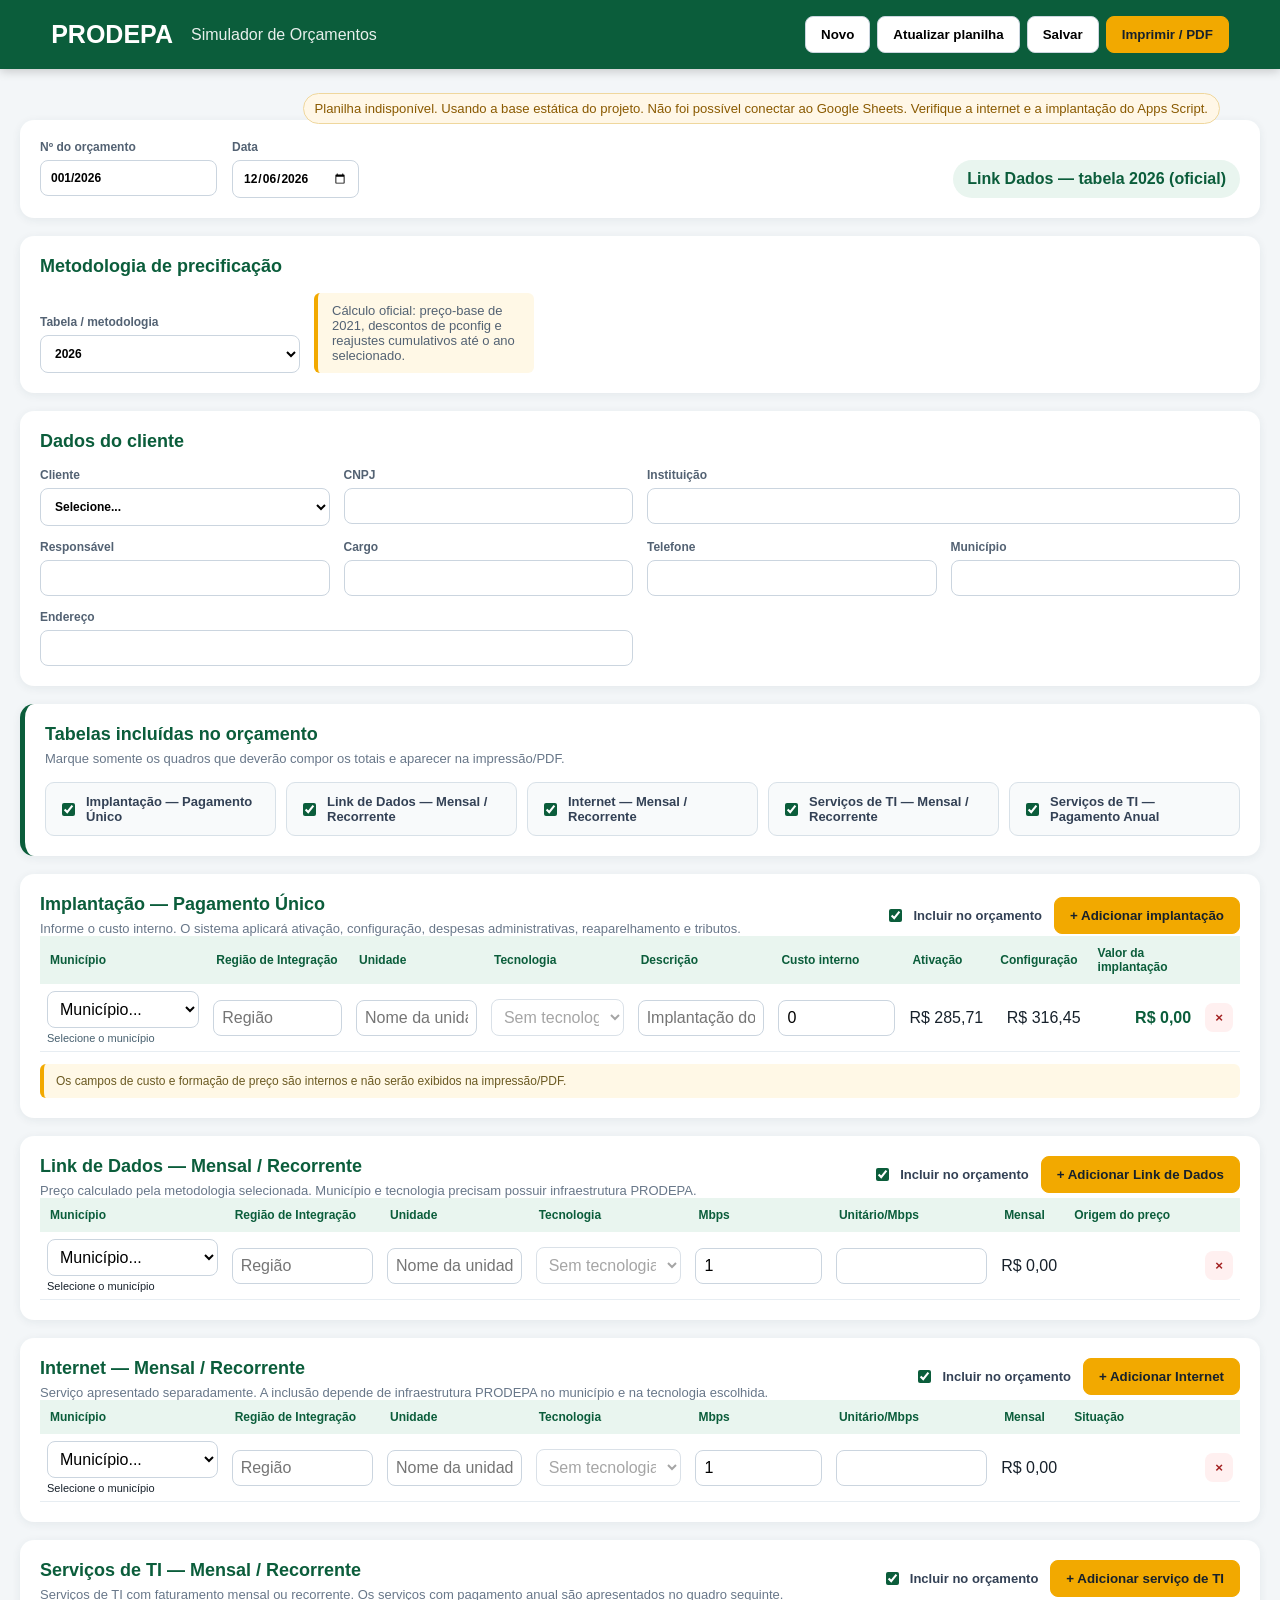
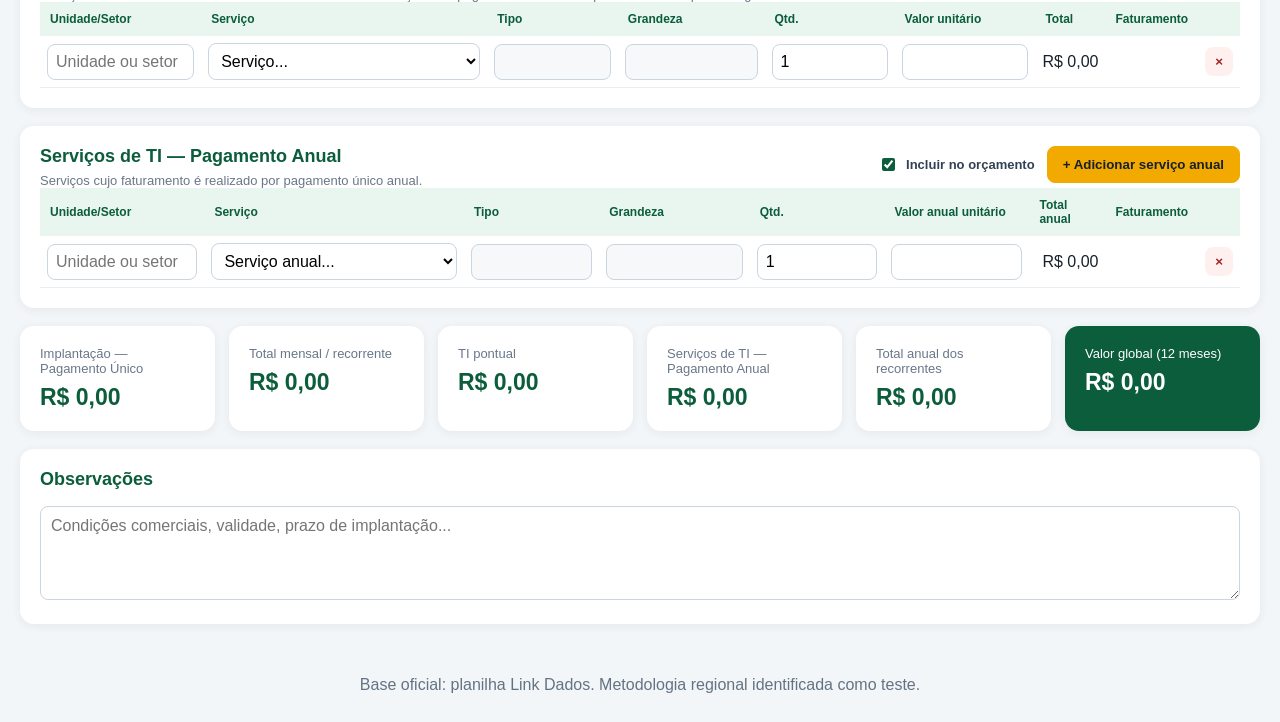
==== index.html @ 3b42f342 "Add files via upload Integração com Google Sheets - Módulo 1" ====
<!doctype html><html lang="pt-BR"><head><meta charset="utf-8"><meta name="viewport" content="width=device-width,initial-scale=1"><title>Simulador de Orçamentos</title><link rel="stylesheet" href="css/style.css"><link rel="stylesheet" href="css/print.css"></head><body>
<header><div><strong>PRODEPA</strong><span>Simulador de Orçamentos</span></div><nav><button id="newBtn">Novo</button><button id="syncBtn" title="Buscar os dados mais recentes da planilha Google">Atualizar planilha</button><button id="saveBtn">Salvar</button><button id="printBtn" class="primary">Imprimir / PDF</button></nav></header>
<main><section class="sync-panel"><span id="syncStatus" class="sync-status">Preparando integração…</span></section><section class="card hero"><div><label>Nº do orçamento<input id="numero" value="001/2026"></label><label>Data<input id="data" type="date"></label></div><div id="baseStatus" class="status"></div></section>
<section class="card"><h2>Metodologia de precificação</h2><div class="pricing-grid"><label>Tabela / metodologia<select id="anoTabela"></select></label><p id="methodNote" class="method-note"></p></div></section>
<section class="card"><h2>Dados do cliente</h2><div class="grid"><label>Cliente<select id="cliente"></select></label><label>CNPJ<input id="cnpj"></label><label class="span2">Instituição<input id="instituicao"></label><label>Responsável<input id="responsavel"></label><label>Cargo<input id="cargo"></label><label>Telefone<input id="telefone"></label><label>Município<input id="municipioCliente"></label><label class="span2">Endereço<input id="endereco"></label></div></section>

<section class="card table-selector-card"><h2>Tabelas incluídas no orçamento</h2><p class="section-help">Marque somente os quadros que deverão compor os totais e aparecer na impressão/PDF.</p><div class="table-selector-grid">
<label class="check-option"><input type="checkbox" class="table-toggle" data-target="implantacao" checked> Implantação — Pagamento Único</label>
<label class="check-option"><input type="checkbox" class="table-toggle" data-target="link" checked> Link de Dados — Mensal / Recorrente</label>
<label class="check-option"><input type="checkbox" class="table-toggle" data-target="internet" checked> Internet — Mensal / Recorrente</label>
<label class="check-option"><input type="checkbox" class="table-toggle" data-target="ti" checked> Serviços de TI — Mensal / Recorrente</label>
<label class="check-option"><input type="checkbox" class="table-toggle" data-target="tiAnual" checked> Serviços de TI — Pagamento Anual</label>
</div></section>

<section id="table-implantacao" data-table-key="implantacao" class="card installation-card budget-table"><div class="section-title"><div><h2>Implantação — Pagamento Único</h2><p class="section-help">Informe o custo interno. O sistema aplicará ativação, configuração, despesas administrativas, reaparelhamento e tributos.</p></div><div class="section-actions"><label class="include-inline"><input type="checkbox" class="inline-table-toggle" data-target="implantacao" checked> Incluir no orçamento</label><button id="addInstallationBtn" class="primary">+ Adicionar implantação</button></div></div><div class="table-wrap"><table class="installation-table"><thead><tr><th>Município</th><th>Região de Integração</th><th>Unidade</th><th>Tecnologia</th><th>Descrição</th><th class="internal-only">Custo interno</th><th class="internal-only">Ativação</th><th class="internal-only">Configuração</th><th>Valor da implantação</th><th></th></tr></thead><tbody id="installations"></tbody></table></div><p class="internal-note internal-only">Os campos de custo e formação de preço são internos e não serão exibidos na impressão/PDF.</p></section>

<section id="table-link" data-table-key="link" class="card service-card budget-table"><div class="section-title"><div><h2>Link de Dados — Mensal / Recorrente</h2><p class="section-help">Preço calculado pela metodologia selecionada. Município e tecnologia precisam possuir infraestrutura PRODEPA.</p></div><div class="section-actions"><label class="include-inline"><input type="checkbox" class="inline-table-toggle" data-target="link" checked> Incluir no orçamento</label><button id="addLinkBtn" class="primary">+ Adicionar Link de Dados</button></div></div><div class="table-wrap"><table><thead><tr><th>Município</th><th>Região de Integração</th><th>Unidade</th><th>Tecnologia</th><th>Mbps</th><th>Unitário/Mbps</th><th>Mensal</th><th>Origem do preço</th><th></th></tr></thead><tbody id="linkItems"></tbody></table></div></section>

<section id="table-internet" data-table-key="internet" class="card service-card budget-table"><div class="section-title"><div><h2>Internet — Mensal / Recorrente</h2><p class="section-help">Serviço apresentado separadamente. A inclusão depende de infraestrutura PRODEPA no município e na tecnologia escolhida.</p></div><div class="section-actions"><label class="include-inline"><input type="checkbox" class="inline-table-toggle" data-target="internet" checked> Incluir no orçamento</label><button id="addInternetBtn" class="primary">+ Adicionar Internet</button></div></div><div class="table-wrap"><table><thead><tr><th>Município</th><th>Região de Integração</th><th>Unidade</th><th>Tecnologia</th><th>Mbps</th><th>Unitário/Mbps</th><th>Mensal</th><th>Situação</th><th></th></tr></thead><tbody id="internetItems"></tbody></table></div></section>

<section id="table-ti" data-table-key="ti" class="card service-card budget-table"><div class="section-title"><div><h2>Serviços de TI — Mensal / Recorrente</h2><p class="section-help">Serviços de TI com faturamento mensal ou recorrente. Os serviços com pagamento anual são apresentados no quadro seguinte.</p></div><div class="section-actions"><label class="include-inline"><input type="checkbox" class="inline-table-toggle" data-target="ti" checked> Incluir no orçamento</label><button id="addTiBtn" class="primary">+ Adicionar serviço de TI</button></div></div><div class="table-wrap"><table class="ti-table"><thead><tr><th>Unidade/Setor</th><th>Serviço</th><th>Tipo</th><th>Grandeza</th><th>Qtd.</th><th>Valor unitário</th><th>Total</th><th>Faturamento</th><th></th></tr></thead><tbody id="tiItems"></tbody></table></div></section>

<section id="table-tiAnual" data-table-key="tiAnual" class="card service-card budget-table"><div class="section-title"><div><h2>Serviços de TI — Pagamento Anual</h2><p class="section-help">Serviços cujo faturamento é realizado por pagamento único anual.</p></div><div class="section-actions"><label class="include-inline"><input type="checkbox" class="inline-table-toggle" data-target="tiAnual" checked> Incluir no orçamento</label><button id="addTiAnnualBtn" class="primary">+ Adicionar serviço anual</button></div></div><div class="table-wrap"><table class="ti-table"><thead><tr><th>Unidade/Setor</th><th>Serviço</th><th>Tipo</th><th>Grandeza</th><th>Qtd.</th><th>Valor anual unitário</th><th>Total anual</th><th>Faturamento</th><th></th></tr></thead><tbody id="tiAnnualItems"></tbody></table></div></section>

<section class="summary"><article><span>Implantação — Pagamento Único</span><strong id="totalImpl">R$ 0,00</strong></article><article><span>Total mensal / recorrente</span><strong id="totalMensal">R$ 0,00</strong></article><article><span>TI pontual</span><strong id="totalPontual">R$ 0,00</strong></article><article><span>Serviços de TI — Pagamento Anual</span><strong id="totalTiAnual">R$ 0,00</strong></article><article><span>Total anual dos recorrentes</span><strong id="totalAnual">R$ 0,00</strong></article><article class="grand"><span>Valor global (12 meses)</span><strong id="totalGlobal">R$ 0,00</strong></article></section>
<section class="card"><h2>Observações</h2><textarea id="obs" rows="4" placeholder="Condições comerciais, validade, prazo de implantação..."></textarea></section>
</main><footer>Base oficial: planilha Link Dados. Metodologia regional identificada como teste.</footer><script src="dados/data.js"></script><script src="dados/pricing.js"></script>
<script src="js/google-sheets-config.js"></script><script src="js/google-sheets-service.js"></script>
<script src="js/core.js"></script><script src="js/infrastructure.js"></script><script src="js/pricing.js"></script><script src="js/totals.js"></script><script src="js/access.js"></script><script src="js/services.js"></script><script src="js/installation.js"></script><script src="js/storage.js"></script><script src="js/ui.js"></script><script src="js/app.js"></script></body></html>
---- css/style.css ----
*{box-sizing:border-box}body{margin:0;font-family:Inter,Segoe UI,Arial,sans-serif;background:#f3f6f8;color:#17212b}header{background:#0b5d3b;color:white;padding:16px 4vw;display:flex;justify-content:space-between;align-items:center;position:sticky;top:0;z-index:5;box-shadow:0 2px 10px #0003}header div{display:flex;gap:18px;align-items:center}header strong{font-size:25px}header span{opacity:.9}button{border:1px solid #cbd5df;background:white;border-radius:8px;padding:10px 15px;cursor:pointer;font-weight:600}header button{margin-left:7px}.primary{background:#f2a900;color:#17212b;border-color:#f2a900}main{max-width:1440px;margin:24px auto;padding:0 20px}.card{background:white;border-radius:14px;padding:20px;margin-bottom:18px;box-shadow:0 2px 10px #17324d12}.hero{display:flex;justify-content:space-between;align-items:end}.hero>div:first-child{display:flex;gap:15px}.status{background:#e9f5ef;color:#0b5d3b;padding:10px 14px;border-radius:20px;font-weight:700}h2{margin:0 0 16px;font-size:18px;color:#0b5d3b}.grid{display:grid;grid-template-columns:repeat(4,1fr);gap:14px}.span2{grid-column:span 2}label{font-size:12px;font-weight:700;color:#536273;display:flex;flex-direction:column;gap:6px}input,select,textarea{width:100%;border:1px solid #cbd5df;border-radius:8px;padding:10px;background:white;font:inherit}input:focus,select:focus,textarea:focus{outline:2px solid #8bc7aa;border-color:#0b5d3b}.section-title{display:flex;justify-content:space-between;align-items:center}.table-wrap{overflow:auto}table{width:100%;border-collapse:collapse;min-width:1100px}th{background:#e9f5ef;color:#0b5d3b;text-align:left;padding:10px;font-size:12px}td{padding:7px;border-bottom:1px solid #e7edf2}td input,td select{padding:8px}.money{white-space:nowrap;text-align:right;font-variant-numeric:tabular-nums}.remove{color:#a32121;border:none;background:#fff0f0;padding:7px 10px}.summary{display:grid;grid-template-columns:repeat(4,1fr);gap:14px;margin-bottom:18px}.summary article{background:white;border-radius:14px;padding:20px;box-shadow:0 2px 10px #17324d12}.summary span{display:block;color:#687789;font-size:13px}.summary strong{display:block;margin-top:8px;font-size:23px;color:#0b5d3b}.summary .grand{background:#0b5d3b}.summary .grand span,.summary .grand strong{color:white}footer{text-align:center;padding:28px;color:#647383}@media(max-width:900px){.grid{grid-template-columns:1fr 1fr}.summary{grid-template-columns:1fr 1fr}header span{display:none}}@media print{body{background:white}header nav,.section-title button,.remove{display:none!important}header{position:static;box-shadow:none}main{margin:0;max-width:none}.card,.summary article{box-shadow:none;border:1px solid #bbb;break-inside:avoid}input,select,textarea{border:none;padding:2px;appearance:none}.table-wrap{overflow:visible}table{min-width:0;font-size:10px}footer{display:none}}.pricing-grid{display:grid;grid-template-columns:260px 220px 1fr;gap:14px;align-items:end}.method-note{margin:0;padding:10px 14px;border-left:4px solid #f2a900;background:#fff8e6;border-radius:6px;font-size:13px;color:#536273}.priceSource{display:block;min-width:120px;color:#536273;line-height:1.25}.coverage{display:block;margin-top:4px;font-size:11px}@media(max-width:900px){.pricing-grid{grid-template-columns:1fr}.method-note{grid-column:1}}

/* Validação de infraestrutura de Link de Dados */
#items tr.invalid-infrastructure {
  background: #fff1f1;
  outline: 2px solid #b42318;
  outline-offset: -2px;
}
#items tr.invalid-infrastructure input:disabled {
  background: #f3f4f6;
  color: #667085;
}
.blocked-message {
  color: #b42318;
  font-weight: 700;
  display: block;
}

.section-help{margin:-10px 0 0;color:#687789;font-size:13px;font-weight:400}.internal-note{margin:12px 0 0;padding:10px 12px;background:#fff8e6;border-left:4px solid #f2a900;border-radius:6px;color:#6b5a22;font-size:12px}.installation-table{min-width:1200px}.installation-table .valor-final{font-weight:700;color:#0b5d3b}
@media print{.internal-only{display:none!important}.installation-card .section-help,.installation-card .internal-note{display:none!important}.installation-table{min-width:0}.installation-table th:last-child,.installation-table td:last-child{display:none!important}}

.installation-status{display:block;margin-top:4px;font-size:11px;color:#47606f}.invalid-infrastructure .installation-status{color:#b42318;font-weight:700}

/* Tabelas separadas por categoria */
.service-card .section-title{align-items:flex-start;gap:18px}.service-card table{min-width:1050px}.ti-table{min-width:1250px}.ti-table input[readonly]{background:#f6f8fa;color:#536273}.summary{grid-template-columns:repeat(5,1fr)}
#linkItems tr.invalid-infrastructure,#internetItems tr.invalid-infrastructure,#installations tr.invalid-infrastructure{background:#fff1f1;outline:2px solid #b42318;outline-offset:-2px}
#linkItems tr.invalid-infrastructure input:disabled,#internetItems tr.invalid-infrastructure input:disabled{background:#f3f4f6;color:#667085}
@media(max-width:1100px){.summary{grid-template-columns:repeat(2,1fr)}}
@media print{.service-card .section-help{display:none!important}.service-card{break-inside:auto}.summary{grid-template-columns:repeat(5,1fr)}.summary article{padding:10px}.summary strong{font-size:16px}}

/* Seleção das tabelas que compõem o orçamento */
.table-selector-card{border-left:5px solid #0b5d3b}.table-selector-grid{display:grid;grid-template-columns:repeat(5,minmax(170px,1fr));gap:10px;margin-top:16px}.check-option,.include-inline{display:flex;flex-direction:row;align-items:center;gap:8px;color:#334155;font-size:13px;font-weight:700}.check-option{padding:11px 12px;border:1px solid #d8e1e8;border-radius:9px;background:#f8fafb}.check-option input,.include-inline input{width:auto;accent-color:#0b5d3b}.section-actions{display:flex;align-items:center;gap:12px}.excluded-table{opacity:.58;border:2px dashed #98a2b3}.excluded-table::before{content:'Tabela excluída dos totais e da impressão';display:block;margin-bottom:12px;padding:8px 10px;background:#f2f4f7;color:#475467;border-radius:7px;font-size:12px;font-weight:700}.summary{grid-template-columns:repeat(6,1fr)}
@media(max-width:1100px){.table-selector-grid{grid-template-columns:repeat(2,1fr)}.section-actions{align-items:flex-end;flex-direction:column}.summary{grid-template-columns:repeat(2,1fr)}}
@media print{.table-selector-card,.include-inline{display:none!important}.budget-table.excluded-table{display:none!important}.excluded-table::before{display:none!important}.summary{grid-template-columns:repeat(6,1fr)}}

/* Sincronização com Google Sheets */
.sync-panel{max-width:1200px;margin:14px auto -4px;padding:0 20px;display:flex;justify-content:flex-end}
.sync-status{display:inline-flex;align-items:center;gap:8px;padding:7px 11px;border-radius:999px;font-size:.82rem;background:#eef2f7;color:#425466;border:1px solid #d9e1ea}
.sync-status.loading::before{content:'↻';display:inline-block;animation:sheet-spin 1s linear infinite}
.sync-status.success{background:#edf8f1;color:#176b3a;border-color:#bfe4cc}
.sync-status.warning{background:#fff7e7;color:#8a5a00;border-color:#efd79d}
header nav button:disabled{opacity:.55;cursor:wait}
@keyframes sheet-spin{to{transform:rotate(360deg)}}
@media print{.sync-panel,#syncBtn{display:none!important}}
---- css/print.css ----
@media print {
  .table-selector-card,.include-inline,.internal-only,header nav,.section-title button,.remove{display:none!important}
  .budget-table.excluded-table{display:none!important}
  body{background:#fff}
  header{position:static;box-shadow:none}
}
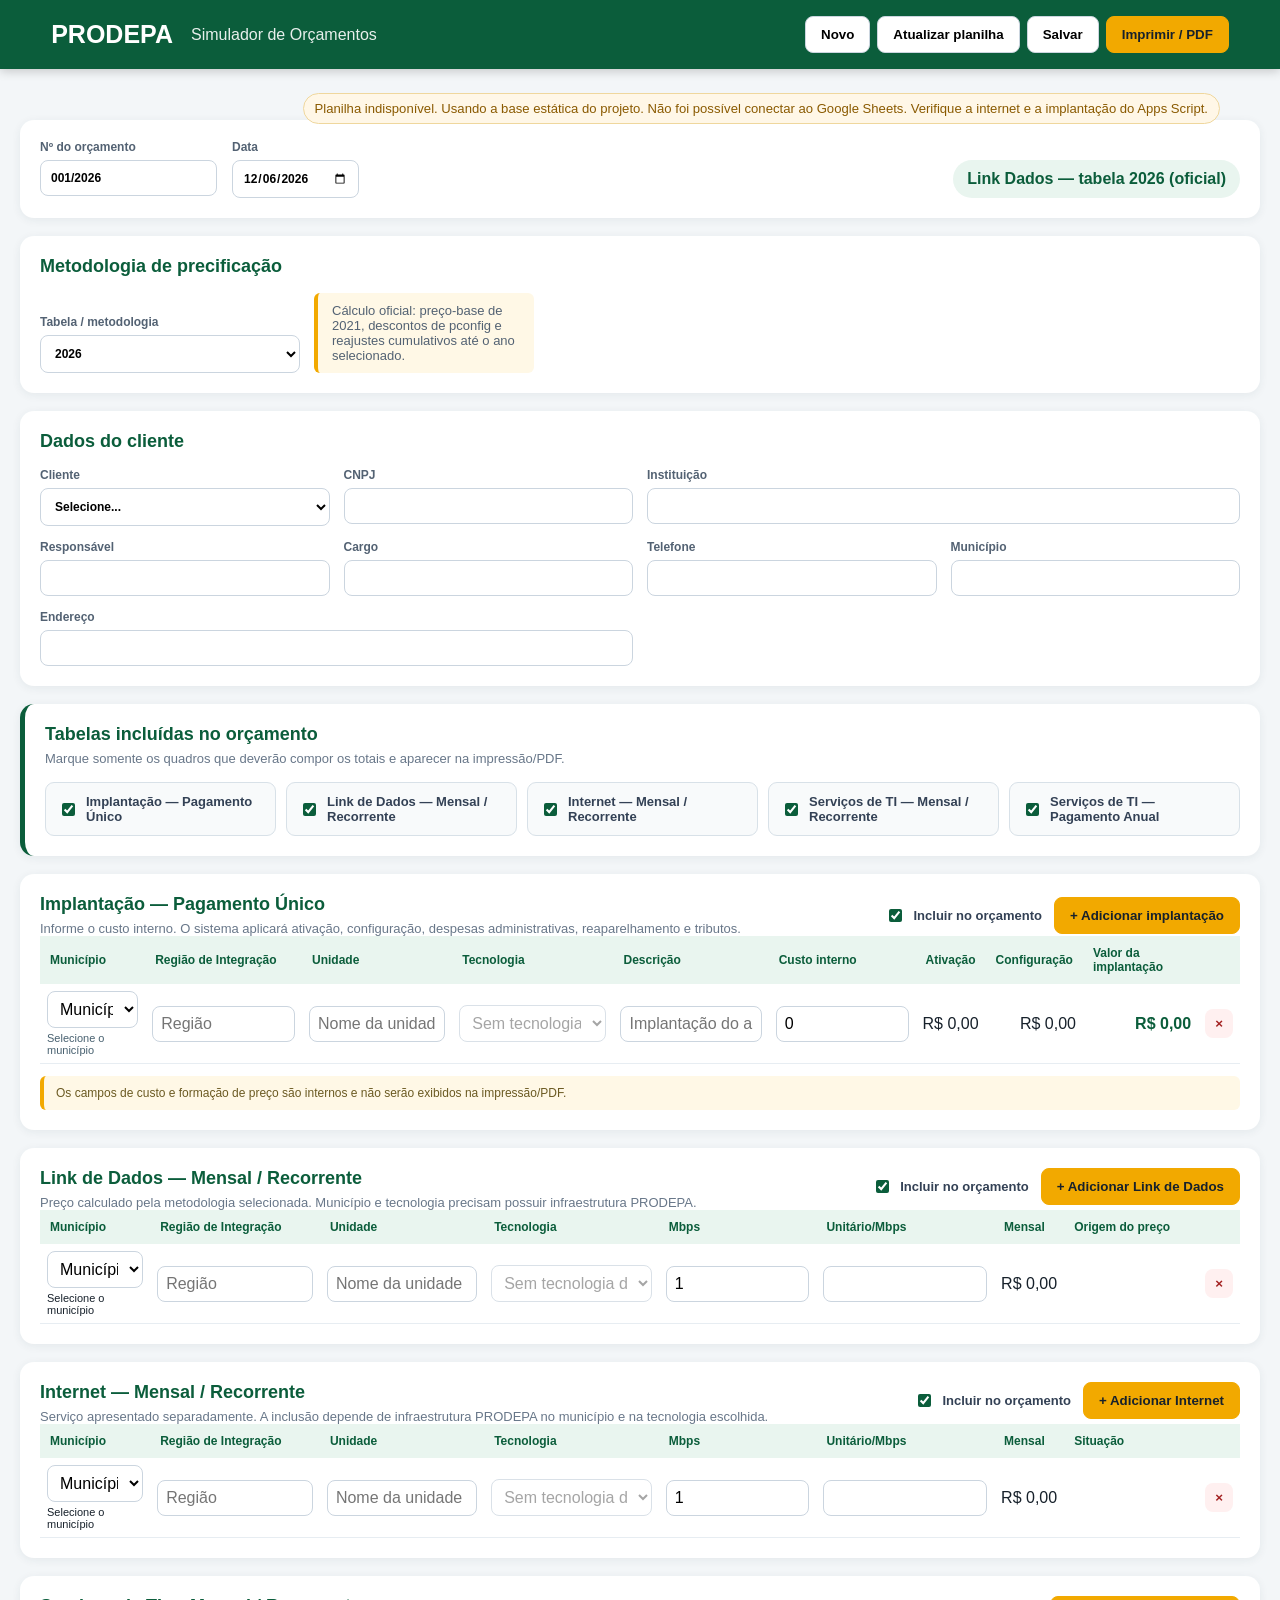
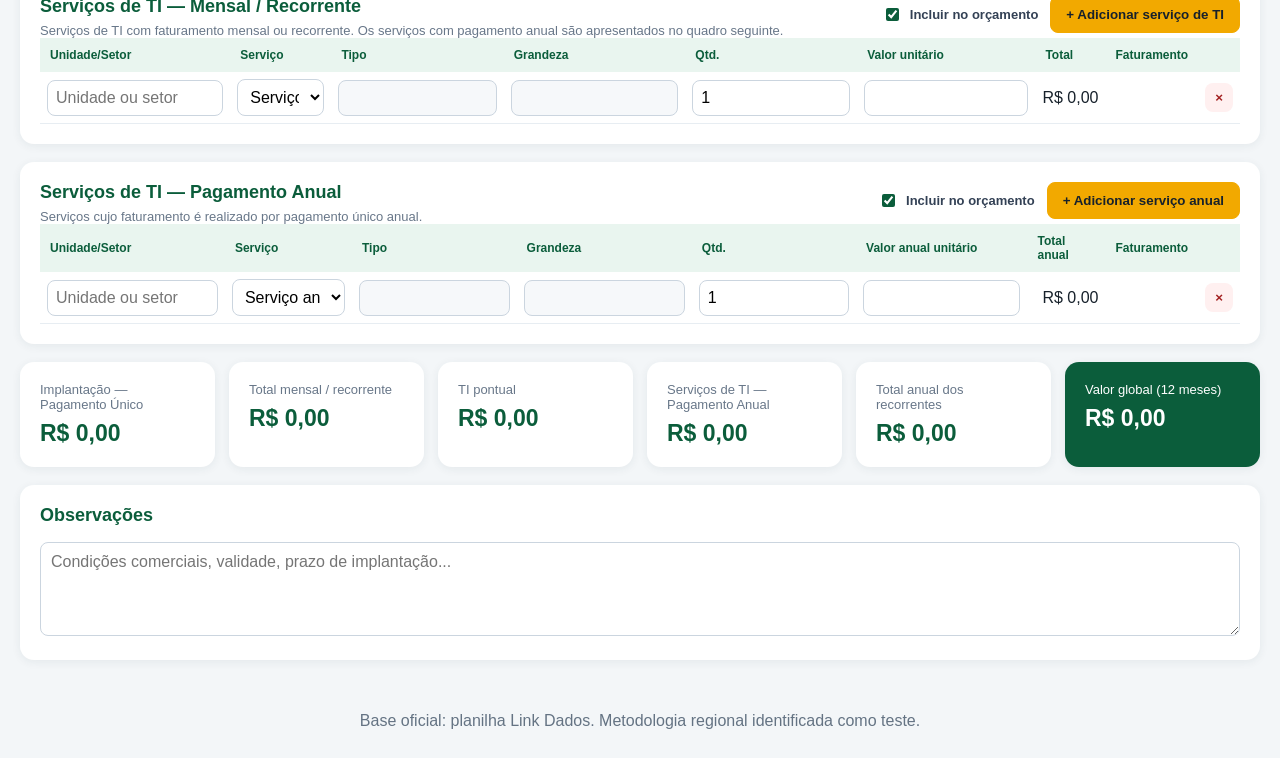
==== commit 420b8aac: "Add files via upload" ====
--- a/index.html
+++ b/index.html
@@ -24,6 +24,6 @@
 
 <section class="summary"><article><span>Implantação — Pagamento Único</span><strong id="totalImpl">R$ 0,00</strong></article><article><span>Total mensal / recorrente</span><strong id="totalMensal">R$ 0,00</strong></article><article><span>TI pontual</span><strong id="totalPontual">R$ 0,00</strong></article><article><span>Serviços de TI — Pagamento Anual</span><strong id="totalTiAnual">R$ 0,00</strong></article><article><span>Total anual dos recorrentes</span><strong id="totalAnual">R$ 0,00</strong></article><article class="grand"><span>Valor global (12 meses)</span><strong id="totalGlobal">R$ 0,00</strong></article></section>
 <section class="card"><h2>Observações</h2><textarea id="obs" rows="4" placeholder="Condições comerciais, validade, prazo de implantação..."></textarea></section>
-</main><footer>Base oficial: planilha Link Dados. Metodologia regional identificada como teste.</footer><script src="dados/data.js"></script><script src="dados/pricing.js"></script>
-<script src="js/google-sheets-config.js"></script><script src="js/google-sheets-service.js"></script>
+</main><footer>Base oficial: planilha Link Dados. Metodologia regional identificada como teste.</footer><script src="dados/bootstrap.js"></script>
+<script src="js/google-sheets-config.js"></script><script src="js/google-sheets-service.js"></script><script src="js/loader.js"></script>
 <script src="js/core.js"></script><script src="js/infrastructure.js"></script><script src="js/pricing.js"></script><script src="js/totals.js"></script><script src="js/access.js"></script><script src="js/services.js"></script><script src="js/installation.js"></script><script src="js/storage.js"></script><script src="js/ui.js"></script><script src="js/app.js"></script></body></html>
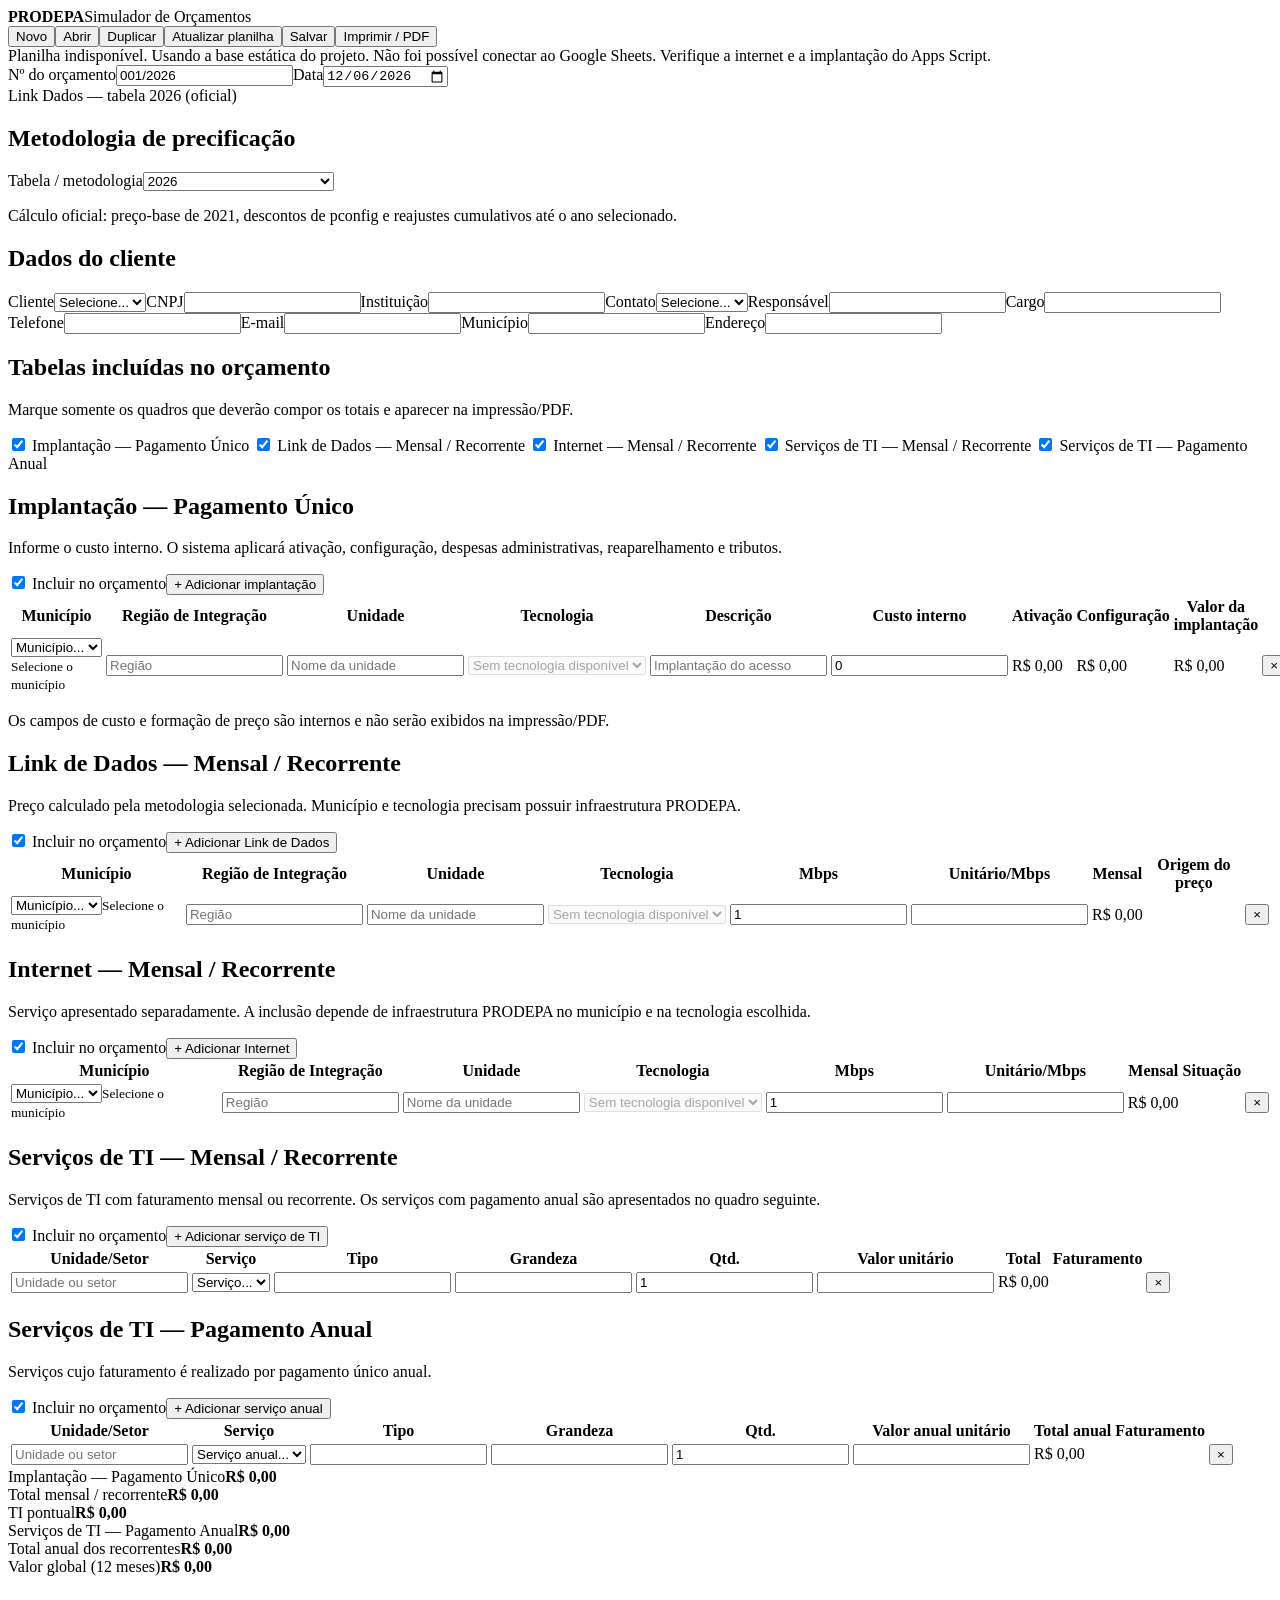
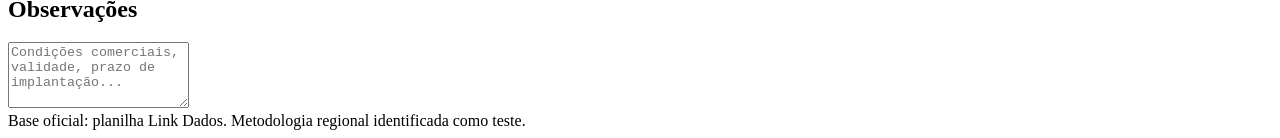
==== commit cc5f83c7: "Add files via upload" ====
--- a/index.html
+++ b/index.html
@@ -1,8 +1,8 @@
 <!doctype html><html lang="pt-BR"><head><meta charset="utf-8"><meta name="viewport" content="width=device-width,initial-scale=1"><title>Simulador de Orçamentos</title><link rel="stylesheet" href="css/style.css"><link rel="stylesheet" href="css/print.css"></head><body>
-<header><div><strong>PRODEPA</strong><span>Simulador de Orçamentos</span></div><nav><button id="newBtn">Novo</button><button id="syncBtn" title="Buscar os dados mais recentes da planilha Google">Atualizar planilha</button><button id="saveBtn">Salvar</button><button id="printBtn" class="primary">Imprimir / PDF</button></nav></header>
+<header><div><strong>PRODEPA</strong><span>Simulador de Orçamentos</span></div><nav><button id="newBtn">Novo</button><button id="openBtn">Abrir</button><button id="duplicateBtn">Duplicar</button><button id="syncBtn" title="Buscar os dados mais recentes da planilha Google">Atualizar planilha</button><button id="saveBtn">Salvar</button><button id="printBtn" class="primary">Imprimir / PDF</button></nav></header>
 <main><section class="sync-panel"><span id="syncStatus" class="sync-status">Preparando integração…</span></section><section class="card hero"><div><label>Nº do orçamento<input id="numero" value="001/2026"></label><label>Data<input id="data" type="date"></label></div><div id="baseStatus" class="status"></div></section>
 <section class="card"><h2>Metodologia de precificação</h2><div class="pricing-grid"><label>Tabela / metodologia<select id="anoTabela"></select></label><p id="methodNote" class="method-note"></p></div></section>
-<section class="card"><h2>Dados do cliente</h2><div class="grid"><label>Cliente<select id="cliente"></select></label><label>CNPJ<input id="cnpj"></label><label class="span2">Instituição<input id="instituicao"></label><label>Responsável<input id="responsavel"></label><label>Cargo<input id="cargo"></label><label>Telefone<input id="telefone"></label><label>Município<input id="municipioCliente"></label><label class="span2">Endereço<input id="endereco"></label></div></section>
+<section class="card"><h2>Dados do cliente</h2><div class="grid"><label>Cliente<select id="cliente"></select></label><label>CNPJ<input id="cnpj"></label><label class="span2">Instituição<input id="instituicao"></label><label>Contato<select id="contato"><option value="">Selecione...</option></select></label><label>Responsável<input id="responsavel"></label><label>Cargo<input id="cargo"></label><label>Telefone<input id="telefone"></label><label>E-mail<input id="email" type="email"></label><label>Município<input id="municipioCliente"></label><label class="span2">Endereço<input id="endereco"></label></div></section>
 
 <section class="card table-selector-card"><h2>Tabelas incluídas no orçamento</h2><p class="section-help">Marque somente os quadros que deverão compor os totais e aparecer na impressão/PDF.</p><div class="table-selector-grid">
 <label class="check-option"><input type="checkbox" class="table-toggle" data-target="implantacao" checked> Implantação — Pagamento Único</label>
@@ -24,6 +24,16 @@
 
 <section class="summary"><article><span>Implantação — Pagamento Único</span><strong id="totalImpl">R$ 0,00</strong></article><article><span>Total mensal / recorrente</span><strong id="totalMensal">R$ 0,00</strong></article><article><span>TI pontual</span><strong id="totalPontual">R$ 0,00</strong></article><article><span>Serviços de TI — Pagamento Anual</span><strong id="totalTiAnual">R$ 0,00</strong></article><article><span>Total anual dos recorrentes</span><strong id="totalAnual">R$ 0,00</strong></article><article class="grand"><span>Valor global (12 meses)</span><strong id="totalGlobal">R$ 0,00</strong></article></section>
 <section class="card"><h2>Observações</h2><textarea id="obs" rows="4" placeholder="Condições comerciais, validade, prazo de implantação..."></textarea></section>
-</main><footer>Base oficial: planilha Link Dados. Metodologia regional identificada como teste.</footer><script src="dados/bootstrap.js"></script>
+</main>
+<div id="budgetModal" class="modal" hidden>
+  <div class="modal-backdrop" data-close-budget-modal></div>
+  <section class="modal-dialog" role="dialog" aria-modal="true" aria-labelledby="budgetModalTitle">
+    <div class="modal-header"><div><h2 id="budgetModalTitle">Orçamentos salvos</h2><p>Pesquise, abra, duplique ou exclua orçamentos armazenados neste navegador.</p></div><button id="closeBudgetModal" class="icon-btn" aria-label="Fechar">×</button></div>
+    <div class="modal-toolbar"><input id="budgetSearch" type="search" placeholder="Pesquisar por número, cliente, instituição, CNPJ ou data"><span id="budgetCount"></span></div>
+    <div class="budget-list-wrap"><table class="budget-list"><thead><tr><th>Número</th><th>Data</th><th>Cliente</th><th>Valor global</th><th>Atualizado</th><th>Ações</th></tr></thead><tbody id="budgetListBody"></tbody></table></div>
+    <p id="budgetEmpty" class="empty-state" hidden>Nenhum orçamento salvo.</p>
+  </section>
+</div>
+<footer>Base oficial: planilha Link Dados. Metodologia regional identificada como teste.</footer><script src="dados/bootstrap.js"></script>
 <script src="js/google-sheets-config.js"></script><script src="js/google-sheets-service.js"></script><script src="js/loader.js"></script>
-<script src="js/core.js"></script><script src="js/infrastructure.js"></script><script src="js/pricing.js"></script><script src="js/totals.js"></script><script src="js/access.js"></script><script src="js/services.js"></script><script src="js/installation.js"></script><script src="js/storage.js"></script><script src="js/ui.js"></script><script src="js/app.js"></script></body></html>
+<script src="js/core.js"></script><script src="js/infrastructure.js"></script><script src="js/pricing.js"></script><script src="js/totals.js"></script><script src="js/access.js"></script><script src="js/services.js"></script><script src="js/installation.js"></script><script src="js/storage.js"></script><script src="js/clientes.js"></script><script src="js/contatos.js"></script><script src="js/orcamentos.js"></script><script src="js/pdf.js"></script><script src="js/ui.js"></script><script src="js/app.js"></script></body></html>
